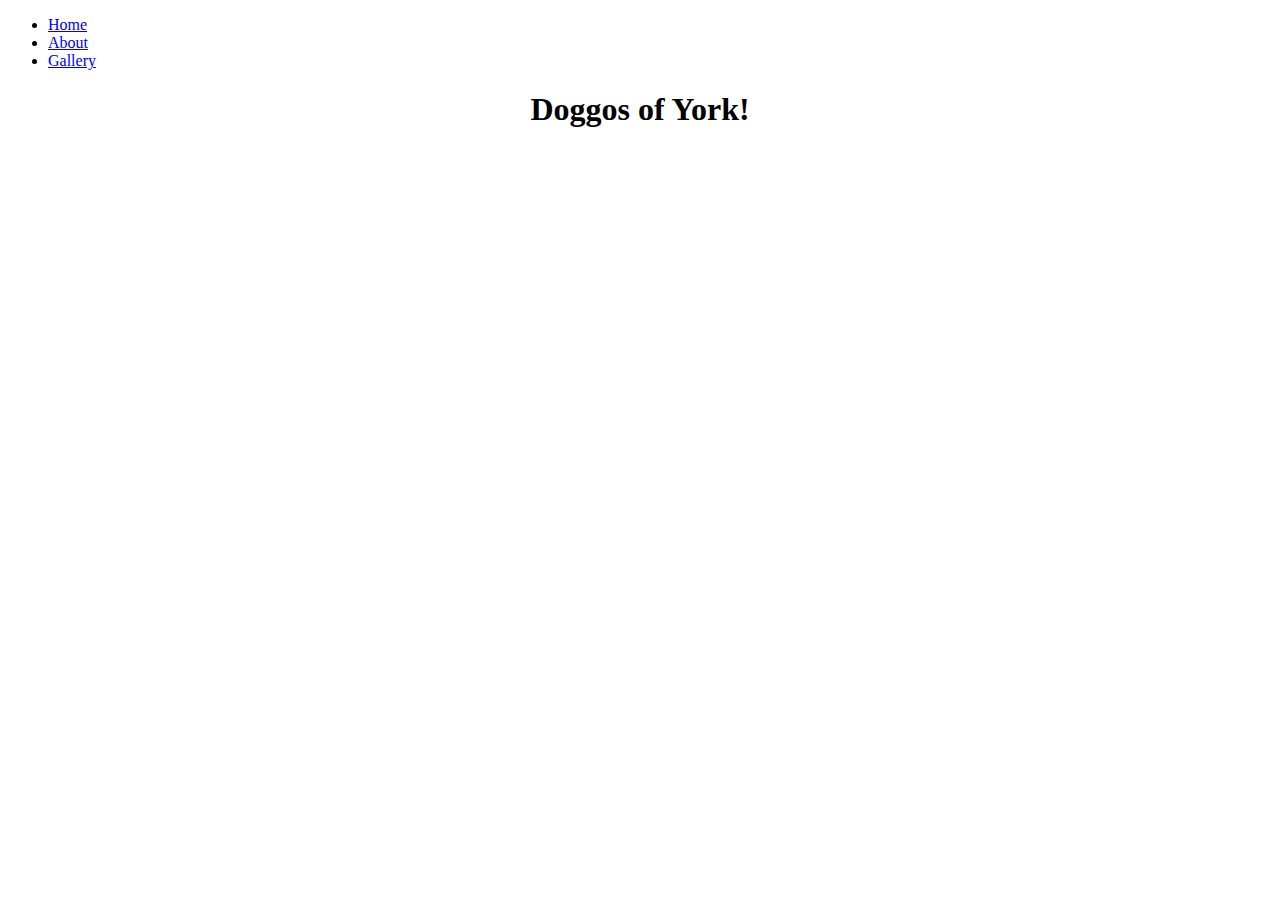
==== index.html @ 3bcff43c "Comitting the pages" ====
<!DOCTYPE html>
<html>
<head>
  <link rel="stylesheet" type="text/css" href="css/indexstyle.css">
  <title>Doggos of York</title>
</head>
<body>
  <div class="topspace">
    <ul>
      <li id="home"> <a href="index.html">Home</a></li>
      <li><a href="about.html">About</a></li>
      <li><a href="gallery.html">Gallery</a></li>
   </ul>
  </div>
  <center>
  <h1>Doggos of York!</h1>
  </center>
</body>
</html>
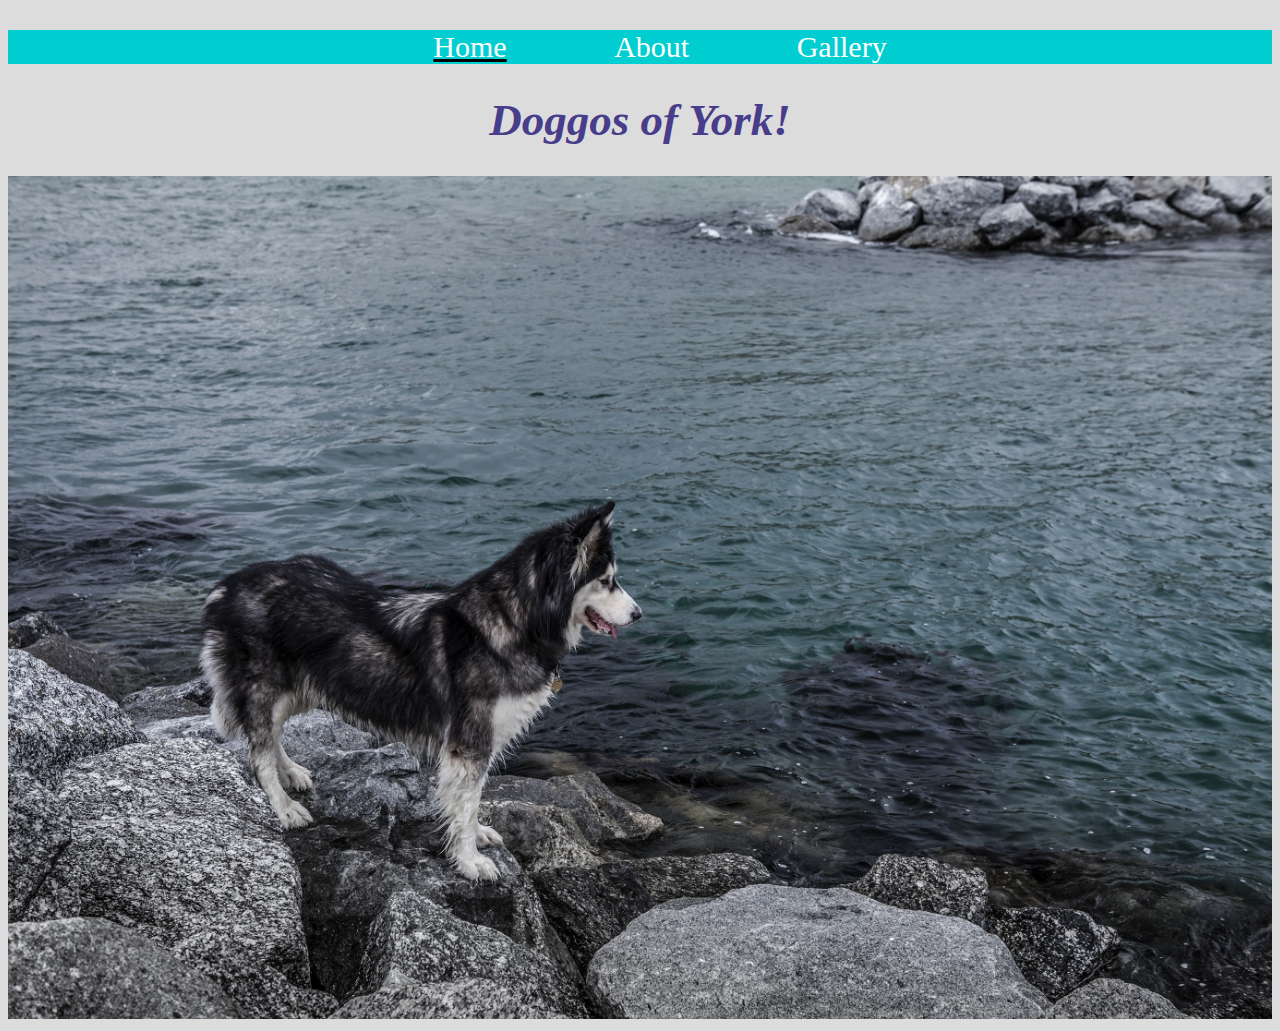
==== commit fee60707: "change" ====
--- a/index.html
+++ b/index.html
@@ -1,19 +1,22 @@
 <!DOCTYPE html>
 <html>
+
 <head>
   <link rel="stylesheet" type="text/css" href="css/indexstyle.css">
   <title>Doggos of York</title>
 </head>
+
 <body>
-  <div class="topspace">
-    <ul>
-      <li id="home"> <a href="index.html">Home</a></li>
-      <li><a href="about.html">About</a></li>
-      <li><a href="gallery.html">Gallery</a></li>
-   </ul>
-  </div>
+  <ul>
+    <li id="home"> <a href="index.html">Home</a></li>
+    <li><a href="about.html">About</a></li>
+    <li><a href="gallery.html">Gallery</a></li>
+  </ul>
   <center>
-  <h1>Doggos of York!</h1>
+    <h1>Doggos of York!</h1>
   </center>
+
 </body>
+<img src="css/images/beach-beautiful-canine-357408.jpg">
+
 </html>
--- a/css/indexstyle.css
+++ b/css/indexstyle.css
@@ -0,0 +1,52 @@
+body {
+  background: #DCDCDC;
+}
+
+img {
+  max-width: 100%;
+  height: auto;
+}
+
+h1 {
+  color: #483D8B;
+  font-family: 'Zapfino';
+  font-size: 45px;
+  font-style: italic;
+}
+
+ul {
+  text-align: center;
+  background: darkturquoise;
+  color: black;
+  font-family: "Georgia";
+  font-size: 30px;
+}
+
+a {
+  color: white;
+  text-decoration: none;
+}
+
+li {
+  display: inline;
+  padding: 0px 50px 0px 50px;
+}
+
+#home {
+  text-decoration: underline;
+}
+
+p {
+  text-align: center;
+  color: white;
+  font-family: caveat;
+  font-size: 35px;
+  background: #696969;
+  width: 500px;
+  height: 80px;
+  margin-left: auto;
+  margin-right: auto;
+  margin-top: 80px;
+  padding-top: 25px;
+  border-radius: 25px;
+}
